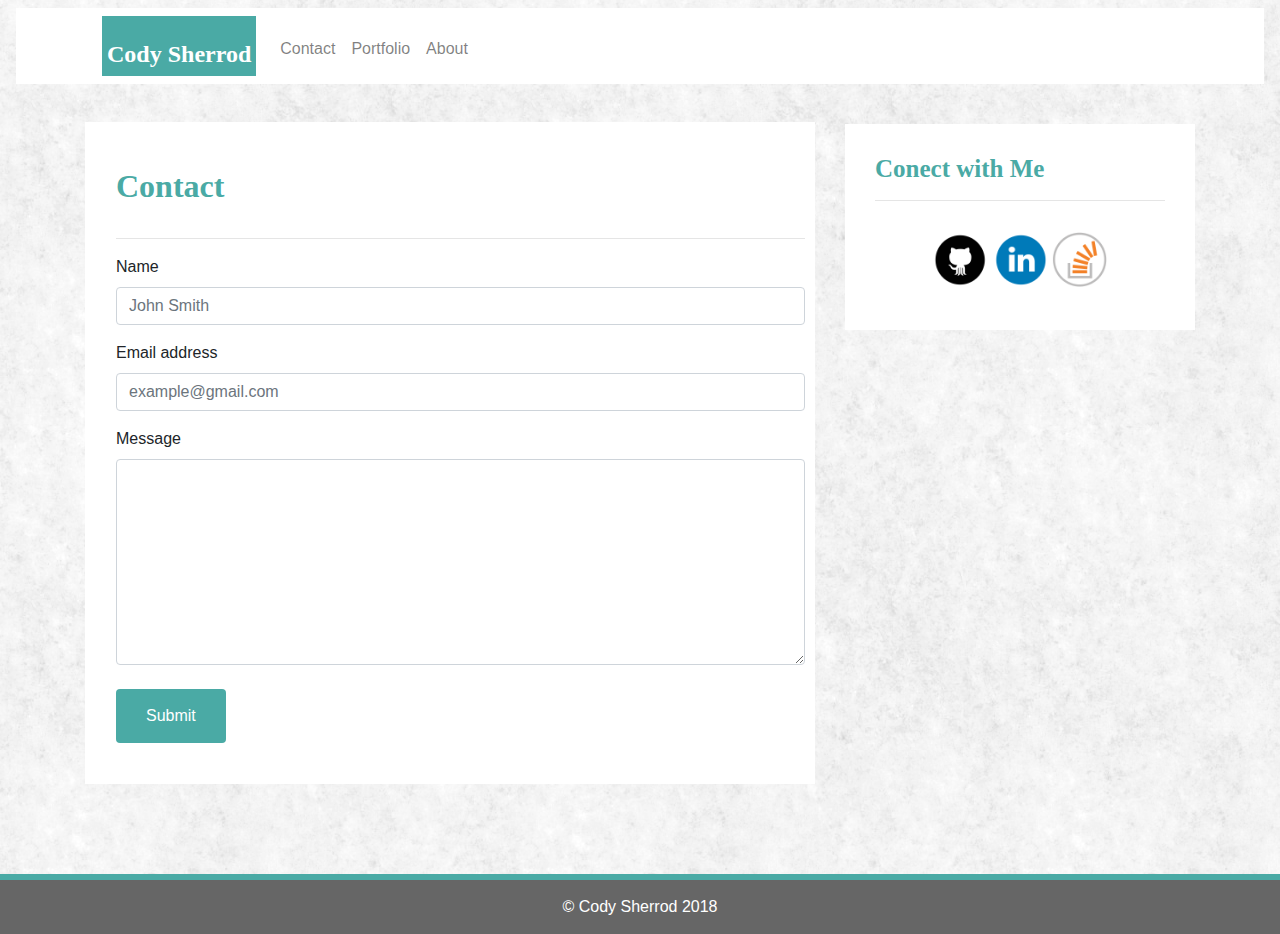
==== contact.html @ 7405500e "moving out old files and copying other files in" ====
<!doctype html>
<html lang="en">

<head>
    <!-- Required meta tags -->
    <meta charset="utf-8">
    <meta name="viewport" content="width=device-width, initial-scale=1, shrink-to-fit=no">

    <title>Portfolio</title>

    <!-- Bootstrap CSS -->
    <link rel="stylesheet" href="https://maxcdn.bootstrapcdn.com/bootstrap/4.0.0/css/bootstrap.min.css" integrity="sha384-Gn5384xqQ1aoWXA+058RXPxPg6fy4IWvTNh0E263XmFcJlSAwiGgFAW/dAiS6JXm"
        crossorigin="anonymous">


    <!-- Custom styles for this template -->
    <link rel="stylesheet" href="assets/css/style.css" media="screen">
</head>

<body>
    <!-- Start of navbar -->

    <nav class="navbar navbar-default">
        <div class="container-fluid navbar-custom">
            <div class="row justify-content-between">
                <nav class="navbar navbar-expand-lg navbar-light">
                    <a class="navbar-brand" href="#" id="logo">Cody Sherrod</a>
                    <button class="navbar-toggler" type="button" data-toggle="collapse" data-target="#navbarTogglerDemo02" aria-controls="navbarTogglerDemo02"
                        aria-expanded="false" aria-label="Toggle navigation">
                        <span class="navbar-toggler-icon"></span>
                    </button>

                    <div class="collapse navbar-collapse" id="navbarTogglerDemo02">
                        <ul class="nav navbar-nav mr-auto mt-2 mt-lg-0 navbar-right-custom">
                            <li class="nav-item">
                                <a class="nav-link" href="contact.html">Contact
                                    <span class="sr-only">(current)</span>
                                </a>
                            </li>
                            <li class="nav-item">
                                <a class="nav-link" href="portfolio.html">Portfolio</a>
                            </li>
                            <li class="nav-item">
                                <a class="nav-link" href="index.html">About</a>
                            </li>
                        </ul>
                    </div>
                </nav>
            </div>
        </div>
    </nav>

    <!-- Main Body goes in Container -->
    <div class="wrap">
            <div class="container">
              <section class="row">
                <div class="col-md-8">
                        <form class="contact-form">
                            <h1 class="contact-form-header">Contact</h1>
                            <hr>
                                <div class="form-group">
                                    <label for="formGroupExampleInput">Name</label>
                                    <input type="text" class="form-control" id="formGroupExampleInput" placeholder="John Smith">
                                </div>
                                <div class="form-group">
                                    <label for="exampleFormControlInput1">Email address</label>
                                    <input type="email" class="form-control" id="exampleFormControlInput1" placeholder="example@gmail.com">
                                </div>
                                <div class="form-group">
                                    <label for="exampleFormControlTextarea1">Message</label>
                                    <textarea class="form-control" id="exampleFormControlTextarea1" rows="8"></textarea>
                                    <br>
                                    <button type="submit" class="btn submit-btn">Submit</button>
                                </div>
                            </form>
                </div>

                <!-- Start Connect with me Area-->
                <div class="col-md-4">
                    <section id="connect-with-me-area">
                        <div class="connect-with-me-content">
                            <h1 class="connect-with-me-header">Conect with Me</h1>
                            <hr>
                            <div id="images">
                                <a href="https://github.com/csherrod">
                                    <img class="connect-with-me-photo" src="assets/images/github_circle.png" alt="Github logo"></a>
                                <a href="https://linkedin.com/in/cody-sherrod">
                                    <img class="connect-with-me-photo" src="assets/images/linkedin_circle.png" alt="LinkedIn logo"></a>
                                <a href="https://stackexchange.com/users/12788557/cody-sherrod">
                                    <img class="connect-with-me-photo" src="assets/images/istackoverflow_circle.png" alt="StackOverflow logo"></a>
                            </div>
                        </div>
                    </section>
                </div>
                <!-- End Connect with me Area -->
            </section>
        </div>
    </div>
    <!-- Start footer -->
    <footer class="footer">
        <div class="two-toned-footer-color"></div>
        <p class=" text-muted-footer text-center">
            &copy; Cody Sherrod 2018
        </p>
    </footer>
    <!-- End of footer -->

    <!-- Bootstrap core JavaScript
  ================================================== -->
    <!-- Placed at the end of the document so the pages load faster -->
    <script src="https://code.jquery.com/jquery-3.2.1.slim.min.js" integrity="sha384-KJ3o2DKtIkvYIK3UENzmM7KCkRr/rE9/Qpg6aAZGJwFDMVNA/GpGFF93hXpG5KkN"
        crossorigin="anonymous"></script>
    <script src="https://cdnjs.cloudflare.com/ajax/libs/popper.js/1.12.9/umd/popper.min.js" integrity="sha384-ApNbgh9B+Y1QKtv3Rn7W3mgPxhU9K/ScQsAP7hUibX39j7fakFPskvXusvfa0b4Q"
        crossorigin="anonymous"></script>
    <script src="https://maxcdn.bootstrapcdn.com/bootstrap/4.0.0/js/bootstrap.min.js" integrity="sha384-JZR6Spejh4U02d8jOt6vLEHfe/JQGiRRSQQxSfFWpi1MquVdAyjUar5+76PVCmYl"
        crossorigin="anonymous"></script>
</body>

</html>
---- assets/css/style.css ----
body {
  /* Positioning */
  margin-bottom: 150px;

  /* Typography */
  font-family: Arial, "Helvetica Neue", Helvetica, sans-serif;

  /* Visual */
  background-image: url("../images/fresh_snow.png");
}

html {
  /* Positioning */
  position: relative;

  /* Box-model */
  min-height: 100%;
}

/* ---------NAV START---------- */

.navbar-custom, .navbar-brand {
  background-color: #fff;
}

#logo {
  /* Box-model */
  height: 60px;
  padding: 20px 5px 5px 5px;

  /* Positioning */
  margin-left: 70px;
  font-family: Georgia, Times, "Times New Roman", serif;

  /* Typography */
  font-size: 24px;
  font-weight: bold;
  color: #fff;

  /* Visual */
  background: #4aaaa5;
}

.navbar-right-custom {
  /* Box-model */
  padding-top: 6px;
  padding-right: 20px;

  /* Typography */
  font-family: Arial;
  font-weight: lighter;
}

.navbar-nav > li > a:hover {
  color: #4aaaa5;
}

.nav item li {
  color: #4aaaa5;
}

/* --------NAV END---------- */

.about-me-header {
  /* Positioning */
  margin-bottom: 33px;
  font-family: Georgia, Times, "Times New Roman", serif;

  /* Typography */
  font-size: 32px;
  font-weight: bold;
  color: #4aaaa5;
}

.about-me-content {
  /* Box-model */
  width: 100%;
  padding: 30px;

  /* Positioning */
  margin-top: 32px;

  /* Visual */
  background-color: #fff;
}

.about-me-content > p {
  /* Box-model */
  padding-top: 20px;

  /* Typography */
  font-size: 16px;
  line-height: 30px;
  color: #bbc;
}

#codySherrod {
  /* Positioning */
  float: left;

  /* Box-model */
  width: 200px;
  height: 200px;
  margin-top: 20px;
  margin-right: 20px;
}

/* ----------------- */

/* CONNECT W/ ME CSS */

/* ----------------- */

#connect-with-me-area {
  width: 100%;

  /* Box-model */
  padding: 30px 30px 43px;

  /* Positioning */
  margin-top: 32px;

  /* Visual */
  background-color: #fff;
}

.connect-with-me-header {
  /* Positioning */
  margin-bottom: 15px;
  font-family: Georgia, Times, "Times New Roman", serif;

  /* Typography */
  font-size: 25px;
  font-weight: bold;
  color: #4aaaa5;
}

.connect-with-me-photo {
  width: 55px;

  /* Box-model */
  height: 55px;
}

#images {
  /* Box-model */
  padding-top: 15px;

  /* Typography */
  text-align: center;
}

/* -------END-------- */

.footer {
  /* Positioning */
  position: absolute;
  bottom: 0;

  /* Box-model */
  width: 100%;
  height: 60px;
  margin-top: 30px;

  /* Visual */
  background-color: #666;
}

.text-muted-footer  {
  /* Positioning */
  margin-top: 15px;

  /* Typography */
  color: #ffffff;
}

.two-toned-footer-color {
  /* Box-model */
  height: 6px;
  padding-top: 3px;

  /* Visual */
  background-color: #4aaaa5;
  
}

/* ----------------- */

/* CONTACT FORM CSS  */

/* ----------------- */

.contact-form {
  width: 100%;

  /* Box-model */
  padding: 45px 10px 25px 31px;

  /* Positioning */
  margin-top: 30px;

  /* Visual */
  background-color: #fff;
}

.contact-form-header,
.port-header {
  /* Positioning */
  margin-bottom: 33px;
  font-family: Georgia, Times, "Times New Roman", serif;

  /* Typography */
  font-size: 32px;
  font-weight: bold;
  color: #4aaaa5;
}

#name_input,
#mail_input,
#msg {
  width: 95%;

  /* Box-model */
  height: 30px;

  /* Positioning */
  margin-top: 20px;
  margin-bottom: 15px;
}

#msg {
  /* Box-model */
  height: 200px;

  /* Visual */
  border-color: #bbc;
}

.label-name,
.label-msg,
.label-mail {
  /* Typography */
  font-size: 17px;
  color: #bbc;
}

.contact-hr {
  margin-bottom: 30px;
}

.submit-btn {
  /* Box-model */
  padding: 15px 30px;
  font-size: 16px;
  font-weight: lighter;

  /* Typography */
  color: #fff;

  /* Visual */
  background-color: #4aaaa5;
  border: 0;
}

/* --------END-------- */

/* ----------------- */

/* PORTFOLIO PAGE CSS */

/* ------------------ */

#portfolio-area {
  /* Box-model */
  width: 85%;
  padding: 45px 10px 25px 31px;

  /* Positioning */
  margin-top: 30px;
  margin-bottom: 200px;

  /* Visual */
  background-color: #fff;
}

.port-hr {
  margin-bottom: 40px;
}

.port-imgs {
  /* Box-model */
  width: 233px;
  height: 166px;
  margin-right: 15px;

  /* Positioning */
  margin-bottom: 15px;
}

.work {
  position: relative;
  float: left;
  margin: 20px;
  overflow: auto;
}

.work:nth-child(even) {
  margin-right: 40px;
}

.work img {
  width: 100%;
  border: 0 none;
  opacity: 0.8;
}

.work h3 {
  position: absolute;
  bottom: 20px;
  width: 100%;
  padding: 15px;
  margin-bottom: 0;
  font-weight: 300;
  line-height: 30px;
  color: #fff;
  text-align: center;
  background: #4aaaa5;
  border-bottom: 0;
}
/* --------END--------- */

/* ----------------- */

/* MEDIA  QUERY  CSS */

/* ----------------- */

@media only screen and (max-width: 767px) {
  .navbar-header {
    background-color: #4aaaa5;
  }

  #logo {
    width: 100%;

    /* Box-model */
    height: 60px;
    padding-top: 20px;
    padding-bottom: 5px;

    /* Positioning */
    margin-left: 0;
    font-family: Georgia, Times, "Times New Roman", serif;

    /* Typography */
    font-size: 24px;
    font-weight: bold;
    color: #fff;
    text-align: center;

    /* Visual */
    background: #4aaaa5;
  }
}
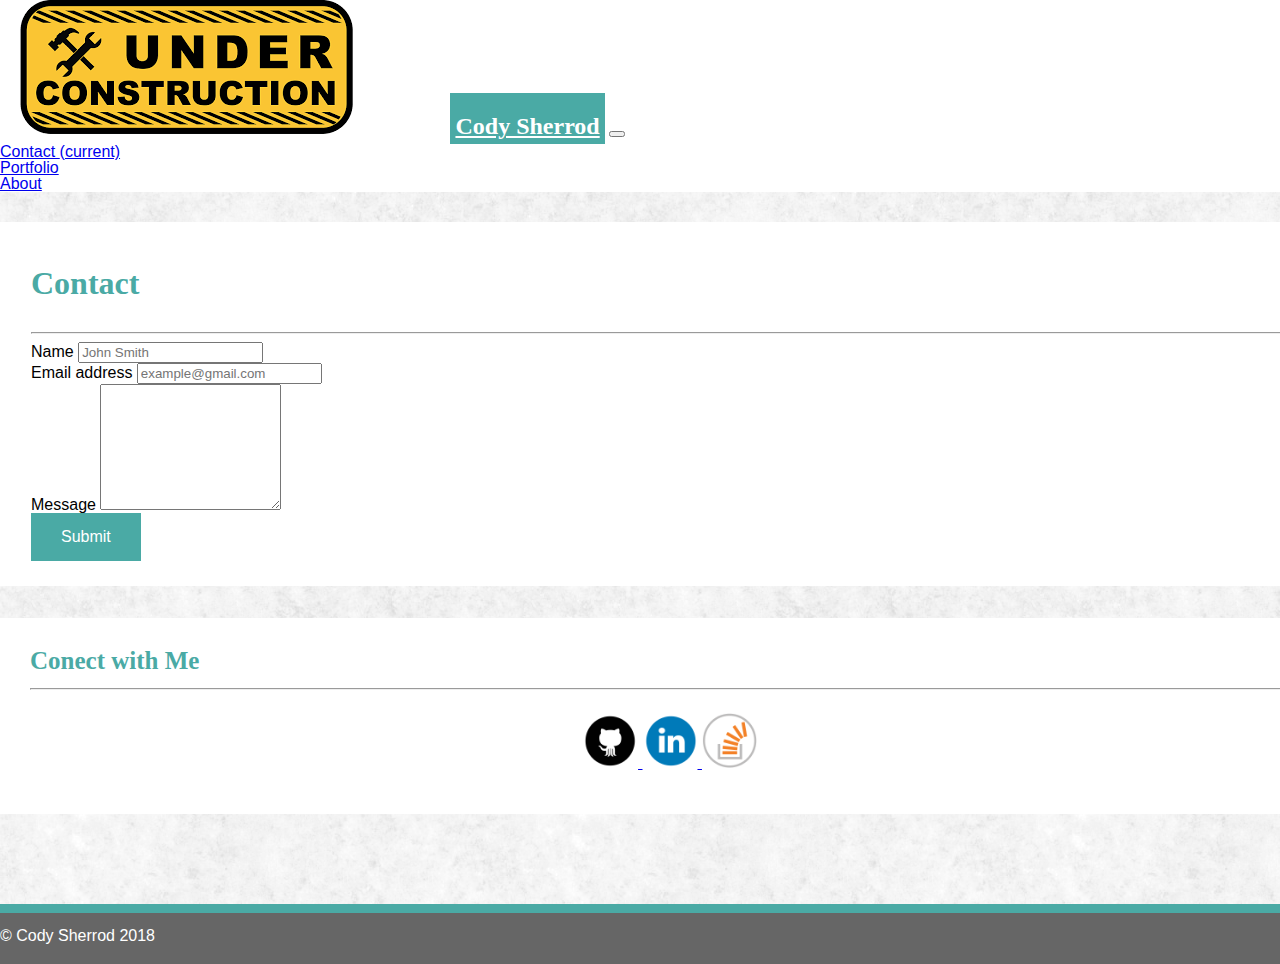
==== commit 94d4cc7d: "updates to portfolio" ====
--- a/contact.html
+++ b/contact.html
@@ -8,9 +8,13 @@
 
     <title>Portfolio</title>
 
+    <!-- Reset CSS -->
+    <link rel="stylesheet" type="text/css" href="./assets/css/reset.css">
+
     <!-- Bootstrap CSS -->
-    <link rel="stylesheet" href="https://maxcdn.bootstrapcdn.com/bootstrap/4.0.0/css/bootstrap.min.css" integrity="sha384-Gn5384xqQ1aoWXA+058RXPxPg6fy4IWvTNh0E263XmFcJlSAwiGgFAW/dAiS6JXm"
+    <link rel="stylesheet" href="https://stackpath.bootstrapcdn.com/bootstrap/4.1.0/css/bootstrap.min.css" integrity="sha384-9gVQ4dYFwwWSjIDZnLEWnxCjeSWFphJiwGPXr1jddIhOegiu1FwO5qRGvFXOdJZ4"
         crossorigin="anonymous">
+
 
 
     <!-- Custom styles for this template -->
@@ -21,14 +25,15 @@
     <!-- Start of navbar -->
 
     <nav class="navbar navbar-default">
-        <div class="container-fluid navbar-custom">
-            <div class="row justify-content-between">
-                <nav class="navbar navbar-expand-lg navbar-light">
-                    <a class="navbar-brand" href="#" id="logo">Cody Sherrod</a>
-                    <button class="navbar-toggler" type="button" data-toggle="collapse" data-target="#navbarTogglerDemo02" aria-controls="navbarTogglerDemo02"
-                        aria-expanded="false" aria-label="Toggle navigation">
-                        <span class="navbar-toggler-icon"></span>
-                    </button>
+            <div class="container-fluid navbar-custom">
+                <div class="row justify-content-between">
+                    <nav class="navbar navbar-expand-lg navbar-light">
+                        <span class="construction"><img src="./assets/images/underConstruction.png"></span>
+                        <a class="navbar-brand" href="index.html" id="logo">Cody Sherrod</a>
+                        <button class="navbar-toggler" type="button" data-toggle="collapse" data-target="#navbarTogglerDemo02" aria-controls="navbarTogglerDemo02"
+                            aria-expanded="false" aria-label="Toggle navigation">
+                            <span class="navbar-toggler-icon"></span>
+                        </button>
 
                     <div class="collapse navbar-collapse" id="navbarTogglerDemo02">
                         <ul class="nav navbar-nav mr-auto mt-2 mt-lg-0 navbar-right-custom">
@@ -52,27 +57,27 @@
 
     <!-- Main Body goes in Container -->
     <div class="wrap">
-            <div class="container">
-              <section class="row">
+        <div class="container">
+            <section class="row">
                 <div class="col-md-8">
-                        <form class="contact-form">
-                            <h1 class="contact-form-header">Contact</h1>
-                            <hr>
-                                <div class="form-group">
-                                    <label for="formGroupExampleInput">Name</label>
-                                    <input type="text" class="form-control" id="formGroupExampleInput" placeholder="John Smith">
-                                </div>
-                                <div class="form-group">
-                                    <label for="exampleFormControlInput1">Email address</label>
-                                    <input type="email" class="form-control" id="exampleFormControlInput1" placeholder="example@gmail.com">
-                                </div>
-                                <div class="form-group">
-                                    <label for="exampleFormControlTextarea1">Message</label>
-                                    <textarea class="form-control" id="exampleFormControlTextarea1" rows="8"></textarea>
-                                    <br>
-                                    <button type="submit" class="btn submit-btn">Submit</button>
-                                </div>
-                            </form>
+                    <form class="contact-form">
+                        <h1 class="contact-form-header">Contact</h1>
+                        <hr>
+                        <div class="form-group">
+                            <label for="formGroupExampleInput">Name</label>
+                            <input type="text" class="form-control" id="formGroupExampleInput" placeholder="John Smith">
+                        </div>
+                        <div class="form-group">
+                            <label for="exampleFormControlInput1">Email address</label>
+                            <input type="email" class="form-control" id="exampleFormControlInput1" placeholder="example@gmail.com">
+                        </div>
+                        <div class="form-group">
+                            <label for="exampleFormControlTextarea1">Message</label>
+                            <textarea class="form-control" id="exampleFormControlTextarea1" rows="8"></textarea>
+                            <br>
+                            <button type="submit" class="btn submit-btn">Submit</button>
+                        </div>
+                    </form>
                 </div>
 
                 <!-- Start Connect with me Area-->
@@ -83,11 +88,14 @@
                             <hr>
                             <div id="images">
                                 <a href="https://github.com/csherrod">
-                                    <img class="connect-with-me-photo" src="assets/images/github_circle.png" alt="Github logo"></a>
+                                    <img class="connect-with-me-photo" src="assets/images/github_circle.png" alt="Github logo">
+                                </a>
                                 <a href="https://linkedin.com/in/cody-sherrod">
-                                    <img class="connect-with-me-photo" src="assets/images/linkedin_circle.png" alt="LinkedIn logo"></a>
+                                    <img class="connect-with-me-photo" src="assets/images/linkedin_circle.png" alt="LinkedIn logo">
+                                </a>
                                 <a href="https://stackexchange.com/users/12788557/cody-sherrod">
-                                    <img class="connect-with-me-photo" src="assets/images/istackoverflow_circle.png" alt="StackOverflow logo"></a>
+                                    <img class="connect-with-me-photo" src="assets/images/istackoverflow_circle.png" alt="StackOverflow logo">
+                                </a>
                             </div>
                         </div>
                     </section>
@@ -108,12 +116,13 @@
     <!-- Bootstrap core JavaScript
   ================================================== -->
     <!-- Placed at the end of the document so the pages load faster -->
-    <script src="https://code.jquery.com/jquery-3.2.1.slim.min.js" integrity="sha384-KJ3o2DKtIkvYIK3UENzmM7KCkRr/rE9/Qpg6aAZGJwFDMVNA/GpGFF93hXpG5KkN"
+    <script src="https://code.jquery.com/jquery-3.3.1.slim.min.js" integrity="sha384-q8i/X+965DzO0rT7abK41JStQIAqVgRVzpbzo5smXKp4YfRvH+8abtTE1Pi6jizo"
         crossorigin="anonymous"></script>
-    <script src="https://cdnjs.cloudflare.com/ajax/libs/popper.js/1.12.9/umd/popper.min.js" integrity="sha384-ApNbgh9B+Y1QKtv3Rn7W3mgPxhU9K/ScQsAP7hUibX39j7fakFPskvXusvfa0b4Q"
+    <script src="https://cdnjs.cloudflare.com/ajax/libs/popper.js/1.14.0/umd/popper.min.js" integrity="sha384-cs/chFZiN24E4KMATLdqdvsezGxaGsi4hLGOzlXwp5UZB1LY//20VyM2taTB4QvJ"
         crossorigin="anonymous"></script>
-    <script src="https://maxcdn.bootstrapcdn.com/bootstrap/4.0.0/js/bootstrap.min.js" integrity="sha384-JZR6Spejh4U02d8jOt6vLEHfe/JQGiRRSQQxSfFWpi1MquVdAyjUar5+76PVCmYl"
+    <script src="https://stackpath.bootstrapcdn.com/bootstrap/4.1.0/js/bootstrap.min.js" integrity="sha384-uefMccjFJAIv6A+rW+L4AHf99KvxDjWSu1z9VI8SKNVmz4sk7buKt/6v9KI65qnm"
         crossorigin="anonymous"></script>
+
 </body>
 
 </html>--- a/assets/css/style.css
+++ b/assets/css/style.css
@@ -15,6 +15,9 @@
 
   /* Box-model */
   min-height: 100%;
+}
+a:hover {
+  color: #BF5700;
 }
 
 /* ---------NAV START---------- */
@@ -281,6 +284,24 @@
 
   /* Visual */
   background-color: #fff;
+}
+/*********************  Cards ****************************/
+.card {
+  /* background-color: #4aaaa5; */
+  box-shadow: 10px 10px 5px grey;
+  margin: 10px;
+  max-height: 300px;
+  max-width: 300px;
+}
+.card:hover {
+  border: 3px solid #BF5700;
+  background-color: #BF5700;
+  opacity: .8;
+  bottom: 4px;
+}
+.plink {
+  color: #ffffff;
+  font-size: 16px;
 }
 
 .port-hr {
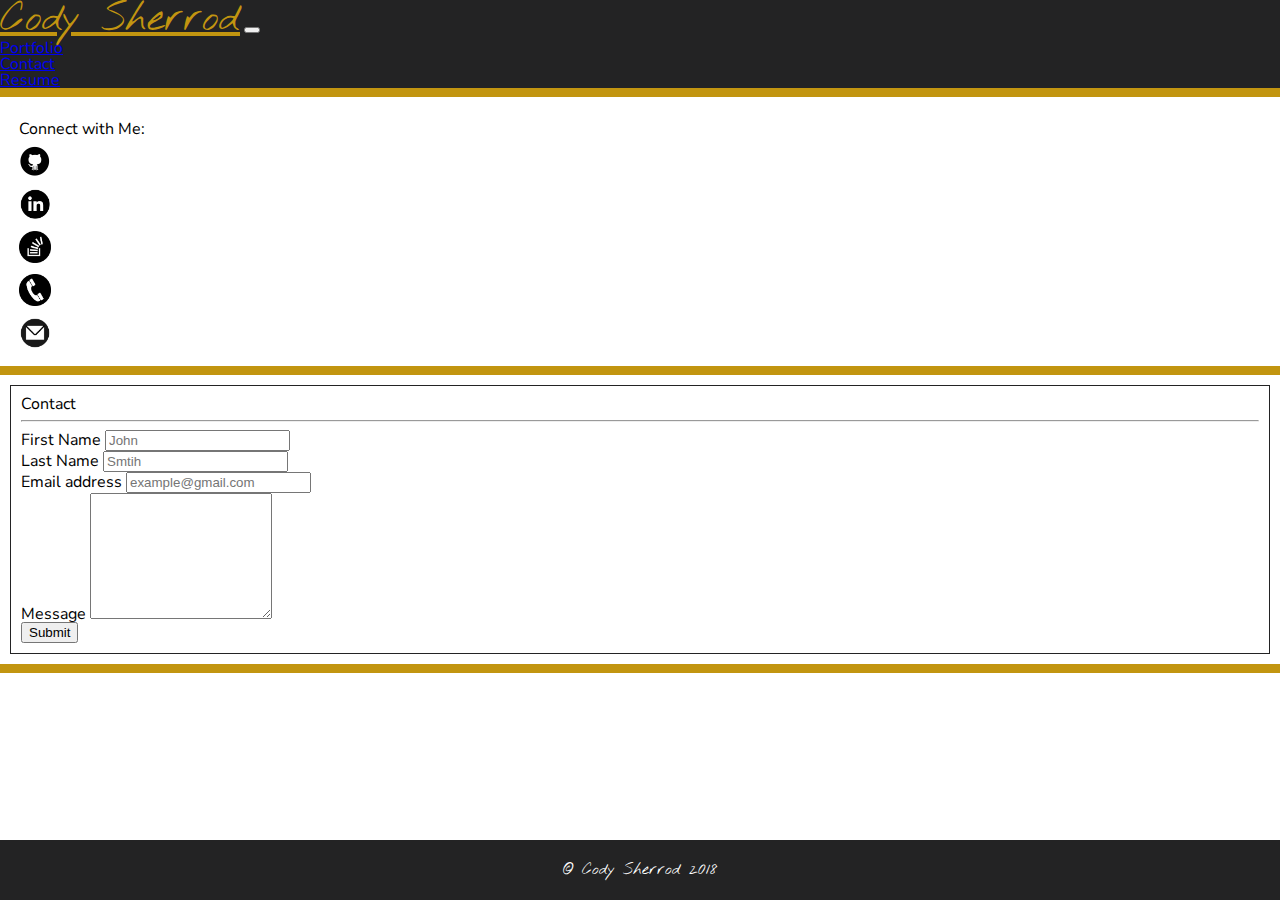
==== commit 981f88a4: "moving changes over to deployed website from test" ====
--- a/contact.html
+++ b/contact.html
@@ -5,8 +5,9 @@
     <!-- Required meta tags -->
     <meta charset="utf-8">
     <meta name="viewport" content="width=device-width, initial-scale=1, shrink-to-fit=no">
+    <meta name="format-detection" content="telephone=no">
 
-    <title>Portfolio</title>
+    <title>Contact</title>
 
     <!-- Reset CSS -->
     <link rel="stylesheet" type="text/css" href="./assets/css/reset.css">
@@ -15,6 +16,8 @@
     <link rel="stylesheet" href="https://stackpath.bootstrapcdn.com/bootstrap/4.1.0/css/bootstrap.min.css" integrity="sha384-9gVQ4dYFwwWSjIDZnLEWnxCjeSWFphJiwGPXr1jddIhOegiu1FwO5qRGvFXOdJZ4"
         crossorigin="anonymous">
 
+    <!-- Google Fonts -->
+    <link href="https://fonts.googleapis.com/css?family=Nothing+You+Could+Do|Nunito+Sans" rel="stylesheet">
 
 
     <!-- Custom styles for this template -->
@@ -23,105 +26,118 @@
 
 <body>
     <!-- Start of navbar -->
-
-    <nav class="navbar navbar-default">
-            <div class="container-fluid navbar-custom">
-                <div class="row justify-content-between">
-                    <nav class="navbar navbar-expand-lg navbar-light">
-                        <span class="construction"><img src="./assets/images/underConstruction.png"></span>
-                        <a class="navbar-brand" href="index.html" id="logo">Cody Sherrod</a>
-                        <button class="navbar-toggler" type="button" data-toggle="collapse" data-target="#navbarTogglerDemo02" aria-controls="navbarTogglerDemo02"
-                            aria-expanded="false" aria-label="Toggle navigation">
-                            <span class="navbar-toggler-icon"></span>
-                        </button>
-
-                    <div class="collapse navbar-collapse" id="navbarTogglerDemo02">
-                        <ul class="nav navbar-nav mr-auto mt-2 mt-lg-0 navbar-right-custom">
-                            <li class="nav-item">
-                                <a class="nav-link" href="contact.html">Contact
-                                    <span class="sr-only">(current)</span>
-                                </a>
-                            </li>
-                            <li class="nav-item">
-                                <a class="nav-link" href="portfolio.html">Portfolio</a>
-                            </li>
-                            <li class="nav-item">
-                                <a class="nav-link" href="index.html">About</a>
-                            </li>
-                        </ul>
-                    </div>
-                </nav>
+    <nav class="navbar sticky-top navbar-expand-lg navbar-dark bg-dark">
+            <a class="navbar-brand" href="index.html">Cody Sherrod</a>
+            <button class="navbar-toggler" type="button" data-toggle="collapse" data-target="#navbarTogglerDemo02" aria-controls="navbarTogglerDemo02"
+                aria-expanded="false" aria-label="Toggle navigation">
+                <span class="navbar-toggler-icon"></span>
+            </button>
+            <div class="collapse navbar-collapse" id="navbarTogglerDemo02">
+                <ul class="navbar-nav justify-content-end">
+                    <li class="nav-item">
+                        <a class="nav-link" href="portfolio.html">Portfolio
+                            <span class="sr-only"></span>
+                        </a>
+                    </li>
+                    <li class="nav-item">
+                        <a class="nav-link" href="contact.html">Contact</a>
+                    </li>
+                    <li class="nav-item">
+                        <a class="nav-link" href="resume.html">Resume</a>
+                    </li>
+                </ul>
+            </div>
+        </nav>
+    
+        <!-- Start Connect with me Area Div-->
+        <div class="hr"></div>
+        <div class="row">
+            <div class="d-flex flex-row justify-content-around container-fluid" id="connectwithmediv">
+                <div class="p-4">
+                    <h7>Connect with Me:</h7>
+                </div>
+                <div class="p-4">
+                    <a href="https://github.com/csherrod">
+                        <img class="connect-logo" src="assets/images/github_circle.png" alt="Github logo">
+                    </a>
+                </div>
+                <div class="p-4">
+                    <a href="https://linkedin.com/in/cody-sherrod">
+                        <img class="connect-logo" src="assets/images/linkedin.png" alt="LinkedIn logo">
+                    </a>
+                </div>
+                <div class="p-4">
+                    <a href="https://stackexchange.com/users/12788557/cody-sherrod">
+                        <img class="connect-logo" src="assets/images/stackoverflow.png" alt="StackOverflow logo">
+                    </a>
+                </div>
+                <div class="p-4">
+                    <a href="tel:+1-512-913-0647">
+                        <img class="connect-logo" src="assets/images/phoneicon.png" alt="Telephone Icon">
+                    </a>
+                </div>
+                <div class="p-4">
+                    <a href="mailto:w.cody.sherrod@gmail.com">
+                        <img class="connect-logo" src="assets/images/emailicon.png" alt="Email Icon">
+                    </a>
+                </div>
             </div>
         </div>
-    </nav>
+        <div class="hr"></div>
+        <!-- End Connect with me Area Div -->
+    <!-- End Connect with me Area Div -->
 
-    <!-- Main Body goes in Container -->
-    <div class="wrap">
-        <div class="container">
-            <section class="row">
-                <div class="col-md-8">
-                    <form class="contact-form">
-                        <h1 class="contact-form-header">Contact</h1>
-                        <hr>
-                        <div class="form-group">
-                            <label for="formGroupExampleInput">Name</label>
-                            <input type="text" class="form-control" id="formGroupExampleInput" placeholder="John Smith">
+    <!-- Start of the main content body -->
+    <div class="container-fluid">
+        <div class="row contact-row">
+            <!-- Contact Form -->
+            <div class="col-md-6">
+                <form class="contact-form">
+                    <h1>Contact</h1>
+                    <hr>
+                    <div class="row">
+                        <div class="form-group col-6">
+                            <label for="firstName">First Name</label>
+                            <input type="text" class="form-control" id="firstName" placeholder="John">
                         </div>
-                        <div class="form-group">
-                            <label for="exampleFormControlInput1">Email address</label>
-                            <input type="email" class="form-control" id="exampleFormControlInput1" placeholder="example@gmail.com">
+                        <div class="form-group col-6">
+                            <label for="lastName">Last Name</label>
+                            <input type="text" class="form-control" id="lastName" placeholder="Smtih">
                         </div>
-                        <div class="form-group">
-                            <label for="exampleFormControlTextarea1">Message</label>
-                            <textarea class="form-control" id="exampleFormControlTextarea1" rows="8"></textarea>
-                            <br>
-                            <button type="submit" class="btn submit-btn">Submit</button>
-                        </div>
-                    </form>
-                </div>
+                    </div>
+                    <div class="form-group">
+                        <label for="exampleFormControlInput1">Email address</label>
+                        <input type="email" class="form-control" id="exampleFormControlInput1" placeholder="example@gmail.com">
+                    </div>
+                    <div class="form-group">
+                        <label for="exampleFormControlTextarea1">Message</label>
+                        <textarea class="form-control" id="exampleFormControlTextarea1" rows="8"></textarea>
+                        <br>
+                        <button type="submit" class="btn submit-btn">Submit</button>
+                    </div>
+                </form>
+            </div>
+        </div>
+        <!-- End Contact Form -->
 
-                <!-- Start Connect with me Area-->
-                <div class="col-md-4">
-                    <section id="connect-with-me-area">
-                        <div class="connect-with-me-content">
-                            <h1 class="connect-with-me-header">Conect with Me</h1>
-                            <hr>
-                            <div id="images">
-                                <a href="https://github.com/csherrod">
-                                    <img class="connect-with-me-photo" src="assets/images/github_circle.png" alt="Github logo">
-                                </a>
-                                <a href="https://linkedin.com/in/cody-sherrod">
-                                    <img class="connect-with-me-photo" src="assets/images/linkedin_circle.png" alt="LinkedIn logo">
-                                </a>
-                                <a href="https://stackexchange.com/users/12788557/cody-sherrod">
-                                    <img class="connect-with-me-photo" src="assets/images/istackoverflow_circle.png" alt="StackOverflow logo">
-                                </a>
-                            </div>
-                        </div>
-                    </section>
-                </div>
-                <!-- End Connect with me Area -->
-            </section>
-        </div>
-    </div>
-    <!-- Start footer -->
-    <footer class="footer">
+        <!-- Start footer -->
         <div class="two-toned-footer-color"></div>
-        <p class=" text-muted-footer text-center">
-            &copy; Cody Sherrod 2018
-        </p>
-    </footer>
-    <!-- End of footer -->
+        <footer class="footer container-fluid">
+            <div class="container" id="footer">
+                <span class="text-muted">&copy; Cody Sherrod 2018</span>
+            </div>
+        </footer>
+        <!-- End of footer -->
 
-    <!-- Bootstrap core JavaScript
+        <!-- Bootstrap core JavaScript
   ================================================== -->
-    <!-- Placed at the end of the document so the pages load faster -->
-    <script src="https://code.jquery.com/jquery-3.3.1.slim.min.js" integrity="sha384-q8i/X+965DzO0rT7abK41JStQIAqVgRVzpbzo5smXKp4YfRvH+8abtTE1Pi6jizo"
-        crossorigin="anonymous"></script>
-    <script src="https://cdnjs.cloudflare.com/ajax/libs/popper.js/1.14.0/umd/popper.min.js" integrity="sha384-cs/chFZiN24E4KMATLdqdvsezGxaGsi4hLGOzlXwp5UZB1LY//20VyM2taTB4QvJ"
-        crossorigin="anonymous"></script>
-    <script src="https://stackpath.bootstrapcdn.com/bootstrap/4.1.0/js/bootstrap.min.js" integrity="sha384-uefMccjFJAIv6A+rW+L4AHf99KvxDjWSu1z9VI8SKNVmz4sk7buKt/6v9KI65qnm"
-        crossorigin="anonymous"></script>
+        <!-- Placed at the end of the document so the pages load faster -->
+        <script src="https://code.jquery.com/jquery-3.3.1.slim.min.js" integrity="sha384-q8i/X+965DzO0rT7abK41JStQIAqVgRVzpbzo5smXKp4YfRvH+8abtTE1Pi6jizo"
+            crossorigin="anonymous"></script>
+        <script src="https://cdnjs.cloudflare.com/ajax/libs/popper.js/1.14.0/umd/popper.min.js" integrity="sha384-cs/chFZiN24E4KMATLdqdvsezGxaGsi4hLGOzlXwp5UZB1LY//20VyM2taTB4QvJ"
+            crossorigin="anonymous"></script>
+        <script src="https://stackpath.bootstrapcdn.com/bootstrap/4.1.0/js/bootstrap.min.js" integrity="sha384-uefMccjFJAIv6A+rW+L4AHf99KvxDjWSu1z9VI8SKNVmz4sk7buKt/6v9KI65qnm"
+            crossorigin="anonymous"></script>
 
 </body>
 
--- a/assets/css/style.css
+++ b/assets/css/style.css
@@ -1,385 +1,125 @@
-body {
-  /* Positioning */
-  margin-bottom: 150px;
-
-  /* Typography */
-  font-family: Arial, "Helvetica Neue", Helvetica, sans-serif;
-
-  /* Visual */
-  background-image: url("../images/fresh_snow.png");
-}
-
 html {
-  /* Positioning */
   position: relative;
-
-  /* Box-model */
   min-height: 100%;
 }
+body {
+  font-family: "Nunito Sans", sans-serif;
+  margin-bottom: 60px;
+  transition: all 500ms ease;
+}
+/* ********************************************* */
+/* ---------      NAV START           ---------- */
+.navbar {
+  background-color: #232324 !important;
+}
+.navbar-brand {
+  font-family: "Nothing You Could Do", cursive;
+  font-size: 40px;
+}
 a:hover {
-  color: #BF5700;
+  color: #c29510 !important;
 }
+.hr {
+  height: 9px;
+  background-color: #c29510;
+}
+/* ********************************************* */
+/* --------        Index Page         ---------- */
 
-/* ---------NAV START---------- */
-
-.navbar-custom, .navbar-brand {
-  background-color: #fff;
+/* ********************************************* */
+/* --------    Connect with Me        ---------- */
+.connect-logo {
+  height: 32px;
+  width: 32px;
 }
-
-#logo {
-  /* Box-model */
-  height: 60px;
-  padding: 20px 5px 5px 5px;
-
-  /* Positioning */
-  margin-left: 70px;
-  font-family: Georgia, Times, "Times New Roman", serif;
-
-  /* Typography */
-  font-size: 24px;
-  font-weight: bold;
-  color: #fff;
-
-  /* Visual */
-  background: #4aaaa5;
+.p-4 {
+  padding: 4px !important;
 }
-
-.navbar-right-custom {
-  /* Box-model */
-  padding-top: 6px;
-  padding-right: 20px;
-
-  /* Typography */
-  font-family: Arial;
-  font-weight: lighter;
+.connect-logo:hover {
+  animation: bounce 1s;
 }
-
-.navbar-nav > li > a:hover {
-  color: #4aaaa5;
+#connectwithmediv {
+  padding: 20px 15px 10px 15px;
 }
-
-.nav item li {
-  color: #4aaaa5;
+/* ********************************************* */
+/* --------       Contact Page        ---------- */
+.contact-row {
+  padding: 10px;
 }
-
-/* --------NAV END---------- */
-
-.about-me-header {
-  /* Positioning */
-  margin-bottom: 33px;
-  font-family: Georgia, Times, "Times New Roman", serif;
-
-  /* Typography */
-  font-size: 32px;
-  font-weight: bold;
-  color: #4aaaa5;
+.contact-form {
+  border: 1px solid #232324;
+  padding: 10px;
 }
-
-.about-me-content {
-  /* Box-model */
+/* ********************************************* */
+/* --------           Footer          ---------- */
+.footer {
+  background-color: #232324;
+  font-family: "Nothing You Could Do", cursive;
+  position: absolute;
+  bottom: 0;
   width: 100%;
-  padding: 30px;
-
-  /* Positioning */
-  margin-top: 32px;
-
-  /* Visual */
-  background-color: #fff;
+  height: 60px; /* Set the fixed height of the footer here */
+  line-height: 60px; /* Vertically center the text there */
+  margin-bottom: 0;
 }
-
-.about-me-content > p {
-  /* Box-model */
-  padding-top: 20px;
-
-  /* Typography */
-  font-size: 16px;
-  line-height: 30px;
-  color: #bbc;
-}
-
-#codySherrod {
-  /* Positioning */
-  float: left;
-
-  /* Box-model */
-  width: 200px;
-  height: 200px;
-  margin-top: 20px;
-  margin-right: 20px;
-}
-
-/* ----------------- */
-
-/* CONNECT W/ ME CSS */
-
-/* ----------------- */
-
-#connect-with-me-area {
-  width: 100%;
-
-  /* Box-model */
-  padding: 30px 30px 43px;
-
-  /* Positioning */
-  margin-top: 32px;
-
-  /* Visual */
-  background-color: #fff;
-}
-
-.connect-with-me-header {
-  /* Positioning */
-  margin-bottom: 15px;
-  font-family: Georgia, Times, "Times New Roman", serif;
-
-  /* Typography */
-  font-size: 25px;
-  font-weight: bold;
-  color: #4aaaa5;
-}
-
-.connect-with-me-photo {
-  width: 55px;
-
-  /* Box-model */
-  height: 55px;
-}
-
-#images {
-  /* Box-model */
-  padding-top: 15px;
-
-  /* Typography */
+#footer {
   text-align: center;
 }
-
-/* -------END-------- */
-
-.footer {
-  /* Positioning */
-  position: absolute;
-  bottom: 0;
-
-  /* Box-model */
-  width: 100%;
-  height: 60px;
-  margin-top: 30px;
-
-  /* Visual */
-  background-color: #666;
-}
-
-.text-muted-footer  {
-  /* Positioning */
-  margin-top: 15px;
-
-  /* Typography */
+.text-muted {
+  background-color: #232324;
   color: #ffffff;
 }
-
 .two-toned-footer-color {
-  /* Box-model */
   height: 6px;
   padding-top: 3px;
-
-  /* Visual */
-  background-color: #4aaaa5;
-  
+  background-color: #c29510;
+  bottom: 0;
 }
-
-/* ----------------- */
-
-/* CONTACT FORM CSS  */
-
-/* ----------------- */
-
-.contact-form {
-  width: 100%;
-
-  /* Box-model */
-  padding: 45px 10px 25px 31px;
-
-  /* Positioning */
-  margin-top: 30px;
-
-  /* Visual */
-  background-color: #fff;
-}
-
-.contact-form-header,
-.port-header {
-  /* Positioning */
-  margin-bottom: 33px;
-  font-family: Georgia, Times, "Times New Roman", serif;
-
-  /* Typography */
-  font-size: 32px;
-  font-weight: bold;
-  color: #4aaaa5;
-}
-
-#name_input,
-#mail_input,
-#msg {
-  width: 95%;
-
-  /* Box-model */
-  height: 30px;
-
-  /* Positioning */
-  margin-top: 20px;
-  margin-bottom: 15px;
-}
-
-#msg {
-  /* Box-model */
-  height: 200px;
-
-  /* Visual */
-  border-color: #bbc;
-}
-
-.label-name,
-.label-msg,
-.label-mail {
-  /* Typography */
-  font-size: 17px;
-  color: #bbc;
-}
-
-.contact-hr {
-  margin-bottom: 30px;
-}
-
-.submit-btn {
-  /* Box-model */
-  padding: 15px 30px;
-  font-size: 16px;
-  font-weight: lighter;
-
-  /* Typography */
-  color: #fff;
-
-  /* Visual */
-  background-color: #4aaaa5;
-  border: 0;
-}
-
-/* --------END-------- */
-
-/* ----------------- */
-
-/* PORTFOLIO PAGE CSS */
-
-/* ------------------ */
-
-#portfolio-area {
-  /* Box-model */
-  width: 85%;
-  padding: 45px 10px 25px 31px;
-
-  /* Positioning */
-  margin-top: 30px;
-  margin-bottom: 200px;
-
-  /* Visual */
-  background-color: #fff;
-}
-/*********************  Cards ****************************/
+/* ********************************************* */
+/* --------       Portfolio Page      ---------- */
 .card {
   /* background-color: #4aaaa5; */
   box-shadow: 10px 10px 5px grey;
   margin: 10px;
-  max-height: 300px;
-  max-width: 300px;
 }
 .card:hover {
-  border: 3px solid #BF5700;
-  background-color: #BF5700;
-  opacity: .8;
+  border: 3px solid #bf5700;
+  background-color: #bf5700;
+  opacity: 0.8;
   bottom: 4px;
+  animation: bounce 1s;
 }
-.plink {
-  color: #ffffff;
-  font-size: 16px;
+.card-img-top {
+  object-fit: cover;
 }
-
-.port-hr {
-  margin-bottom: 40px;
-}
-
-.port-imgs {
-  /* Box-model */
-  width: 233px;
-  height: 166px;
-  margin-right: 15px;
-
-  /* Positioning */
-  margin-bottom: 15px;
-}
-
-.work {
-  position: relative;
-  float: left;
-  margin: 20px;
-  overflow: auto;
-}
-
-.work:nth-child(even) {
-  margin-right: 40px;
-}
-
 .work img {
   width: 100%;
   border: 0 none;
   opacity: 0.8;
 }
-
-.work h3 {
-  position: absolute;
-  bottom: 20px;
-  width: 100%;
-  padding: 15px;
-  margin-bottom: 0;
-  font-weight: 300;
-  line-height: 30px;
-  color: #fff;
-  text-align: center;
-  background: #4aaaa5;
-  border-bottom: 0;
+/* ********************************************* */
+/* --------         Resume Page       ---------- */
+#resumediv {
+  object-position: center;
 }
-/* --------END--------- */
-
-/* ----------------- */
-
-/* MEDIA  QUERY  CSS */
-
-/* ----------------- */
-
-@media only screen and (max-width: 767px) {
-  .navbar-header {
-    background-color: #4aaaa5;
+/* ********************************************* */
+/* --------       Animation      ---------- */
+@keyframes bounce {
+  0%,
+  20%,
+  60%,
+  100% {
+    -webkit-transform: translateY(0);
+    transform: translateY(0);
   }
 
-  #logo {
-    width: 100%;
+  40% {
+    -webkit-transform: translateY(-20px);
+    transform: translateY(-20px);
+  }
 
-    /* Box-model */
-    height: 60px;
-    padding-top: 20px;
-    padding-bottom: 5px;
-
-    /* Positioning */
-    margin-left: 0;
-    font-family: Georgia, Times, "Times New Roman", serif;
-
-    /* Typography */
-    font-size: 24px;
-    font-weight: bold;
-    color: #fff;
-    text-align: center;
-
-    /* Visual */
-    background: #4aaaa5;
+  80% {
+    -webkit-transform: translateY(-10px);
+    transform: translateY(-10px);
   }
 }
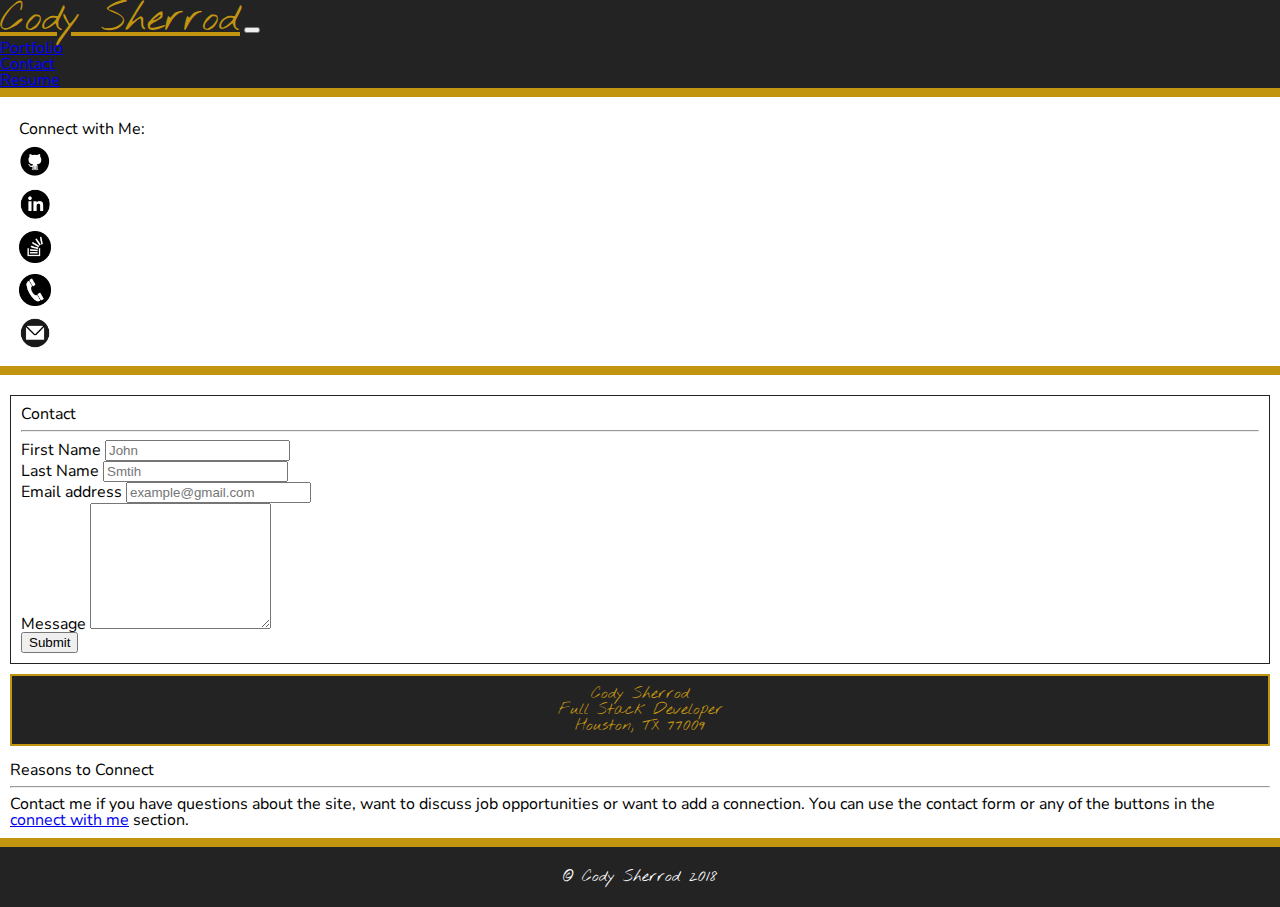
==== commit 62dbd789: "more style being added" ====
--- a/contact.html
+++ b/contact.html
@@ -27,64 +27,65 @@
 <body>
     <!-- Start of navbar -->
     <nav class="navbar sticky-top navbar-expand-lg navbar-dark bg-dark">
-            <a class="navbar-brand" href="index.html">Cody Sherrod</a>
-            <button class="navbar-toggler" type="button" data-toggle="collapse" data-target="#navbarTogglerDemo02" aria-controls="navbarTogglerDemo02"
-                aria-expanded="false" aria-label="Toggle navigation">
-                <span class="navbar-toggler-icon"></span>
-            </button>
-            <div class="collapse navbar-collapse" id="navbarTogglerDemo02">
-                <ul class="navbar-nav justify-content-end">
-                    <li class="nav-item">
-                        <a class="nav-link" href="portfolio.html">Portfolio
-                            <span class="sr-only"></span>
-                        </a>
-                    </li>
-                    <li class="nav-item">
-                        <a class="nav-link" href="contact.html">Contact</a>
-                    </li>
-                    <li class="nav-item">
-                        <a class="nav-link" href="resume.html">Resume</a>
-                    </li>
-                </ul>
+        <a class="navbar-brand" href="index.html">Cody Sherrod</a>
+        <button class="navbar-toggler" type="button" data-toggle="collapse" data-target="#navbarTogglerDemo02" aria-controls="navbarTogglerDemo02"
+            aria-expanded="false" aria-label="Toggle navigation">
+            <span class="navbar-toggler-icon"></span>
+        </button>
+        <div class="collapse navbar-collapse" id="navbarTogglerDemo02">
+            <ul class="navbar-nav justify-content-end">
+                <li class="nav-item">
+                    <a class="nav-link" href="portfolio.html">Portfolio
+                        <span class="sr-only"></span>
+                    </a>
+                </li>
+                <li class="nav-item">
+                    <a class="nav-link" href="contact.html">Contact</a>
+                </li>
+                <li class="nav-item">
+                    <a class="nav-link" href="resume.html">Resume</a>
+                </li>
+            </ul>
+        </div>
+    </nav>
+
+    <!-- Start Connect with me Area Div-->
+    <a name="connect">
+    <div class="hr"></div>
+    </a>
+    <div class="row">
+        <div class="d-flex flex-row justify-content-around container-fluid" id="connectwithmediv">
+            <div class="p-4">
+                <h7>Connect with Me:</h7>
             </div>
-        </nav>
-    
-        <!-- Start Connect with me Area Div-->
-        <div class="hr"></div>
-        <div class="row">
-            <div class="d-flex flex-row justify-content-around container-fluid" id="connectwithmediv">
-                <div class="p-4">
-                    <h7>Connect with Me:</h7>
-                </div>
-                <div class="p-4">
-                    <a href="https://github.com/csherrod">
-                        <img class="connect-logo" src="assets/images/github_circle.png" alt="Github logo">
-                    </a>
-                </div>
-                <div class="p-4">
-                    <a href="https://linkedin.com/in/cody-sherrod">
-                        <img class="connect-logo" src="assets/images/linkedin.png" alt="LinkedIn logo">
-                    </a>
-                </div>
-                <div class="p-4">
-                    <a href="https://stackexchange.com/users/12788557/cody-sherrod">
-                        <img class="connect-logo" src="assets/images/stackoverflow.png" alt="StackOverflow logo">
-                    </a>
-                </div>
-                <div class="p-4">
-                    <a href="tel:+1-512-913-0647">
-                        <img class="connect-logo" src="assets/images/phoneicon.png" alt="Telephone Icon">
-                    </a>
-                </div>
-                <div class="p-4">
-                    <a href="mailto:w.cody.sherrod@gmail.com">
-                        <img class="connect-logo" src="assets/images/emailicon.png" alt="Email Icon">
-                    </a>
-                </div>
+            <div class="p-4">
+                <a href="https://github.com/csherrod">
+                    <img class="connect-logo" src="assets/images/github_circle.png" alt="Github logo">
+                </a>
+            </div>
+            <div class="p-4">
+                <a href="https://linkedin.com/in/cody-sherrod">
+                    <img class="connect-logo" src="assets/images/linkedin.png" alt="LinkedIn logo">
+                </a>
+            </div>
+            <div class="p-4">
+                <a href="https://stackexchange.com/users/12788557/cody-sherrod">
+                    <img class="connect-logo" src="assets/images/stackoverflow.png" alt="StackOverflow logo">
+                </a>
+            </div>
+            <div class="p-4">
+                <a href="tel:+1-512-913-0647">
+                    <img class="connect-logo" src="assets/images/phoneicon.png" alt="Telephone Icon">
+                </a>
+            </div>
+            <div class="p-4">
+                <a href="mailto:w.cody.sherrod@gmail.com">
+                    <img class="connect-logo" src="assets/images/emailicon.png" alt="Email Icon">
+                </a>
             </div>
         </div>
-        <div class="hr"></div>
-        <!-- End Connect with me Area Div -->
+    </div>
+    <div class="hr"></div>
     <!-- End Connect with me Area Div -->
 
     <!-- Start of the main content body -->
@@ -117,27 +118,42 @@
                     </div>
                 </form>
             </div>
+            <div class="col-md-2"></div>
+            <div class="col-md-4">
+                <div class="bcard">
+                    <h1>Cody Sherrod</h1>
+                    <h2>Full Stack Developer</h2>
+                    <h2>Houston, TX 77009</h2>
+                </div>
+                <br>
+                <h7>Reasons to Connect</h7>
+                <hr>
+                <p>Contact me if you have questions about the site, want to discuss job opportunities or want to add a connection.
+                    You can use the contact form or any of the buttons in the
+                    <a href="#top">connect with me</a> section. </p>
+            </div>
         </div>
-        <!-- End Contact Form -->
+    </div>
+    <!-- End Contact Form -->
 
-        <!-- Start footer -->
-        <div class="two-toned-footer-color"></div>
-        <footer class="footer container-fluid">
-            <div class="container" id="footer">
-                <span class="text-muted">&copy; Cody Sherrod 2018</span>
-            </div>
-        </footer>
-        <!-- End of footer -->
+    <!-- Start footer -->
+    <div class="two-toned-footer-color"></div>
+    <footer class="footer container-fluid">
+        <div class="container" id="footer">
+            <span class="text-muted">&copy; Cody Sherrod 2018</span>
+        </div>
+    </footer>
+    <!-- End of footer -->
 
-        <!-- Bootstrap core JavaScript
+    <!-- Bootstrap core JavaScript
   ================================================== -->
-        <!-- Placed at the end of the document so the pages load faster -->
-        <script src="https://code.jquery.com/jquery-3.3.1.slim.min.js" integrity="sha384-q8i/X+965DzO0rT7abK41JStQIAqVgRVzpbzo5smXKp4YfRvH+8abtTE1Pi6jizo"
-            crossorigin="anonymous"></script>
-        <script src="https://cdnjs.cloudflare.com/ajax/libs/popper.js/1.14.0/umd/popper.min.js" integrity="sha384-cs/chFZiN24E4KMATLdqdvsezGxaGsi4hLGOzlXwp5UZB1LY//20VyM2taTB4QvJ"
-            crossorigin="anonymous"></script>
-        <script src="https://stackpath.bootstrapcdn.com/bootstrap/4.1.0/js/bootstrap.min.js" integrity="sha384-uefMccjFJAIv6A+rW+L4AHf99KvxDjWSu1z9VI8SKNVmz4sk7buKt/6v9KI65qnm"
-            crossorigin="anonymous"></script>
+    <!-- Placed at the end of the document so the pages load faster -->
+    <script src="https://code.jquery.com/jquery-3.3.1.slim.min.js" integrity="sha384-q8i/X+965DzO0rT7abK41JStQIAqVgRVzpbzo5smXKp4YfRvH+8abtTE1Pi6jizo"
+        crossorigin="anonymous"></script>
+    <script src="https://cdnjs.cloudflare.com/ajax/libs/popper.js/1.14.0/umd/popper.min.js" integrity="sha384-cs/chFZiN24E4KMATLdqdvsezGxaGsi4hLGOzlXwp5UZB1LY//20VyM2taTB4QvJ"
+        crossorigin="anonymous"></script>
+    <script src="https://stackpath.bootstrapcdn.com/bootstrap/4.1.0/js/bootstrap.min.js" integrity="sha384-uefMccjFJAIv6A+rW+L4AHf99KvxDjWSu1z9VI8SKNVmz4sk7buKt/6v9KI65qnm"
+        crossorigin="anonymous"></script>
 
 </body>
 
--- a/assets/css/style.css
+++ b/assets/css/style.css
@@ -25,6 +25,9 @@
 }
 /* ********************************************* */
 /* --------        Index Page         ---------- */
+.techstack {
+  margin: auto;
+}
 
 /* ********************************************* */
 /* --------    Connect with Me        ---------- */
@@ -49,6 +52,16 @@
 .contact-form {
   border: 1px solid #232324;
   padding: 10px;
+  margin-top: 10px;
+}
+.bcard {
+  text-align: center;
+  padding: 10px;
+  font-family: "Nothing You Could Do", cursive;
+  border:2px solid #c29510;
+  color: #c29510;
+  background-color: #232324;
+  margin-top: 10px;
 }
 /* ********************************************* */
 /* --------           Footer          ---------- */
@@ -72,6 +85,7 @@
 .two-toned-footer-color {
   height: 6px;
   padding-top: 3px;
+  padding-right;0px;
   background-color: #c29510;
   bottom: 0;
 }
